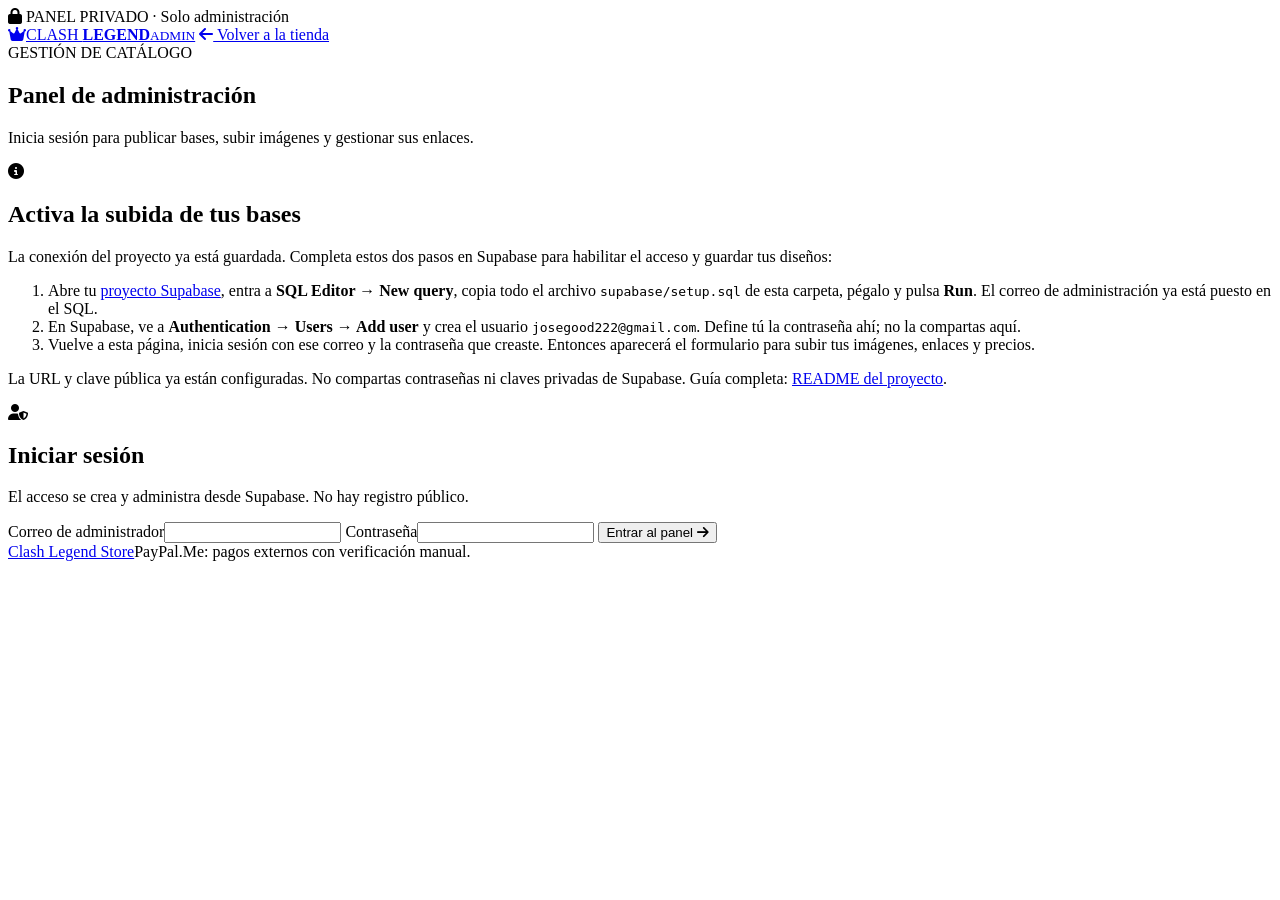
==== admin.html @ 173704cb "Publish Clash Legend Store base files" ====
<!doctype html>
<html lang="es">
<head>
  <meta charset="utf-8">
  <meta name="viewport" content="width=device-width, initial-scale=1">
  <meta name="theme-color" content="#07111f">
  <title>Administración | Clash Legend Store</title>
  <link rel="preconnect" href="https://fonts.googleapis.com">
  <link rel="preconnect" href="https://fonts.gstatic.com" crossorigin>
  <link href="https://fonts.googleapis.com/css2?family=Barlow+Condensed:wght@500;600;700;800;900&family=Inter:wght@400;500;600;700;800&display=swap" rel="stylesheet">
  <link rel="stylesheet" href="assets/css/style.css">
  <link rel="stylesheet" href="assets/css/responsive.css">
  <link rel="stylesheet" href="assets/css/admin.css">
  <link rel="stylesheet" href="https://cdnjs.cloudflare.com/ajax/libs/font-awesome/6.7.2/css/all.min.css">
  <script type="module" src="assets/js/admin.js"></script>
</head>
<body>
  <div class="announcement"><i class="fa-solid fa-lock" aria-hidden="true"></i> PANEL PRIVADO · Solo administración</div>
  <header class="site-header admin-header">
    <a class="brand" href="index.html"><span class="brand-mark"><i class="fa-solid fa-crown" aria-hidden="true"></i></span><span class="brand-name">CLASH <b>LEGEND</b><small>ADMIN</small></span></a>
    <a class="text-link" href="index.html"><i class="fa-solid fa-arrow-left" aria-hidden="true"></i> Volver a la tienda</a>
  </header>
  <main class="admin-main">
    <section class="admin-intro">
      <span class="eyebrow">GESTIÓN DE CATÁLOGO</span>
      <h1>Panel de <span>administración</span></h1>
      <p>Inicia sesión para publicar bases, subir imágenes y gestionar sus enlaces.</p>
    </section>
    <div class="admin-notice" id="admin-notice" role="status" hidden></div>
    <section class="setup-help panel-card" id="setup-help">
      <div class="panel-title"><i class="fa-solid fa-circle-info" aria-hidden="true"></i><div><h2>Activa la subida de tus bases</h2><p>La conexión del proyecto ya está guardada. Completa estos dos pasos en Supabase para habilitar el acceso y guardar tus diseños:</p></div></div>
      <ol>
        <li>Abre tu <a href="https://supabase.com/dashboard/project/obhdjbpnrzzxtiqfbwne" target="_blank" rel="noopener noreferrer">proyecto Supabase</a>, entra a <strong>SQL Editor → New query</strong>, copia todo el archivo <code>supabase/setup.sql</code> de esta carpeta, pégalo y pulsa <strong>Run</strong>. El correo de administración ya está puesto en el SQL.</li>
        <li>En Supabase, ve a <strong>Authentication → Users → Add user</strong> y crea el usuario <code>josegood222@gmail.com</code>. Define tú la contraseña ahí; no la compartas aquí.</li>
        <li>Vuelve a esta página, inicia sesión con ese correo y la contraseña que creaste. Entonces aparecerá el formulario para subir tus imágenes, enlaces y precios.</li>
      </ol>
      <p class="field-help">La URL y clave pública ya están configuradas. No compartas contraseñas ni claves privadas de Supabase. Guía completa: <a href="README.md" target="_blank">README del proyecto</a>.</p>
    </section>
    <section class="admin-login panel-card" id="login-panel">
      <div class="panel-title"><i class="fa-solid fa-user-shield" aria-hidden="true"></i><div><h2>Iniciar sesión</h2><p>El acceso se crea y administra desde Supabase. No hay registro público.</p></div></div>
      <form id="login-form" class="admin-form login-form">
        <label>Correo de administrador<input name="email" type="email" autocomplete="username" required></label>
        <label>Contraseña<input name="password" type="password" autocomplete="current-password" required></label>
        <button class="button button-primary" type="submit">Entrar al panel <i class="fa-solid fa-arrow-right" aria-hidden="true"></i></button>
      </form>
    </section>
    <section class="admin-dashboard" id="dashboard" hidden>
      <div class="dashboard-heading">
        <div><span class="eyebrow">CATÁLOGO PRIVADO</span><h2>Tus bases</h2></div>
        <div class="dashboard-actions"><span class="admin-email" id="admin-email"></span><button class="button button-outline" id="sign-out" type="button">Cerrar sesión</button></div>
      </div>
      <div class="admin-layout">
        <form id="product-form" class="panel-card admin-form">
          <div class="panel-title"><i class="fa-solid fa-square-plus" aria-hidden="true"></i><div><h2 id="form-title">Agregar una base</h2><p>Las bases no se muestran hasta que marques “Publicada”.</p></div></div>
          <input type="hidden" name="id">
          <label>Nombre de la base<input name="name" maxlength="100" required></label>
          <div class="form-columns">
            <label>Nivel del Ayuntamiento<input name="townHall" maxlength="30" placeholder="TH 17" required></label>
            <label>Categoría<select name="category" required><option value="legend">Leyenda</option><option value="war">Guerra</option><option value="defense">Defensiva</option><option value="bundle">Paquete premium</option></select></label>
          </div>
          <label>Descripción<textarea name="description" rows="3" maxlength="400" required></textarea></label>
          <label class="check-label"><input name="isFree" type="checkbox"> Esta base es gratuita</label>
          <label>Precio (USD)<input name="price" type="number" min="0.01" max="9999" step="0.01" value="1.00" required></label>
          <label>Número de bases (opcional, para paquetes)<input name="bundleCount" type="number" min="0" max="100" step="1" value="0"></label>
          <label>Enlace del diseño de Clash of Clans<input name="designLink" type="url" placeholder="https://link.clashofclans.com/..." required></label>
          <p class="field-help">El enlace de una base gratuita se muestra al público. Los enlaces premium quedan privados; entrégalos solo tras verificar el pago en PayPal.</p>
          <label>Imagen de vista previa (JPG, PNG o WebP; máximo 5 MB)<input name="image" type="file" accept="image/jpeg,image/png,image/webp"></label>
          <label class="check-label"><input name="isPublished" type="checkbox" checked> Publicada en la tienda</label>
          <div class="form-actions"><button class="button button-primary" type="submit">Guardar base</button><button class="button button-outline" id="cancel-edit" type="button" hidden>Cancelar edición</button></div>
        </form>
        <section class="panel-card admin-products">
          <div class="panel-title"><i class="fa-solid fa-layer-group" aria-hidden="true"></i><div><h2>Elementos guardados</h2><p>Solo las bases publicadas aparecen en el catálogo público.</p></div></div>
          <div id="admin-product-list" class="admin-product-list"></div>
        </section>
      </div>
    </section>
  </main>
  <footer class="admin-footer"><a href="index.html">Clash Legend Store</a><span>PayPal.Me: pagos externos con verificación manual.</span></footer>
  <div class="toast" id="admin-toast" role="status" aria-live="polite"></div>
</body>
</html>
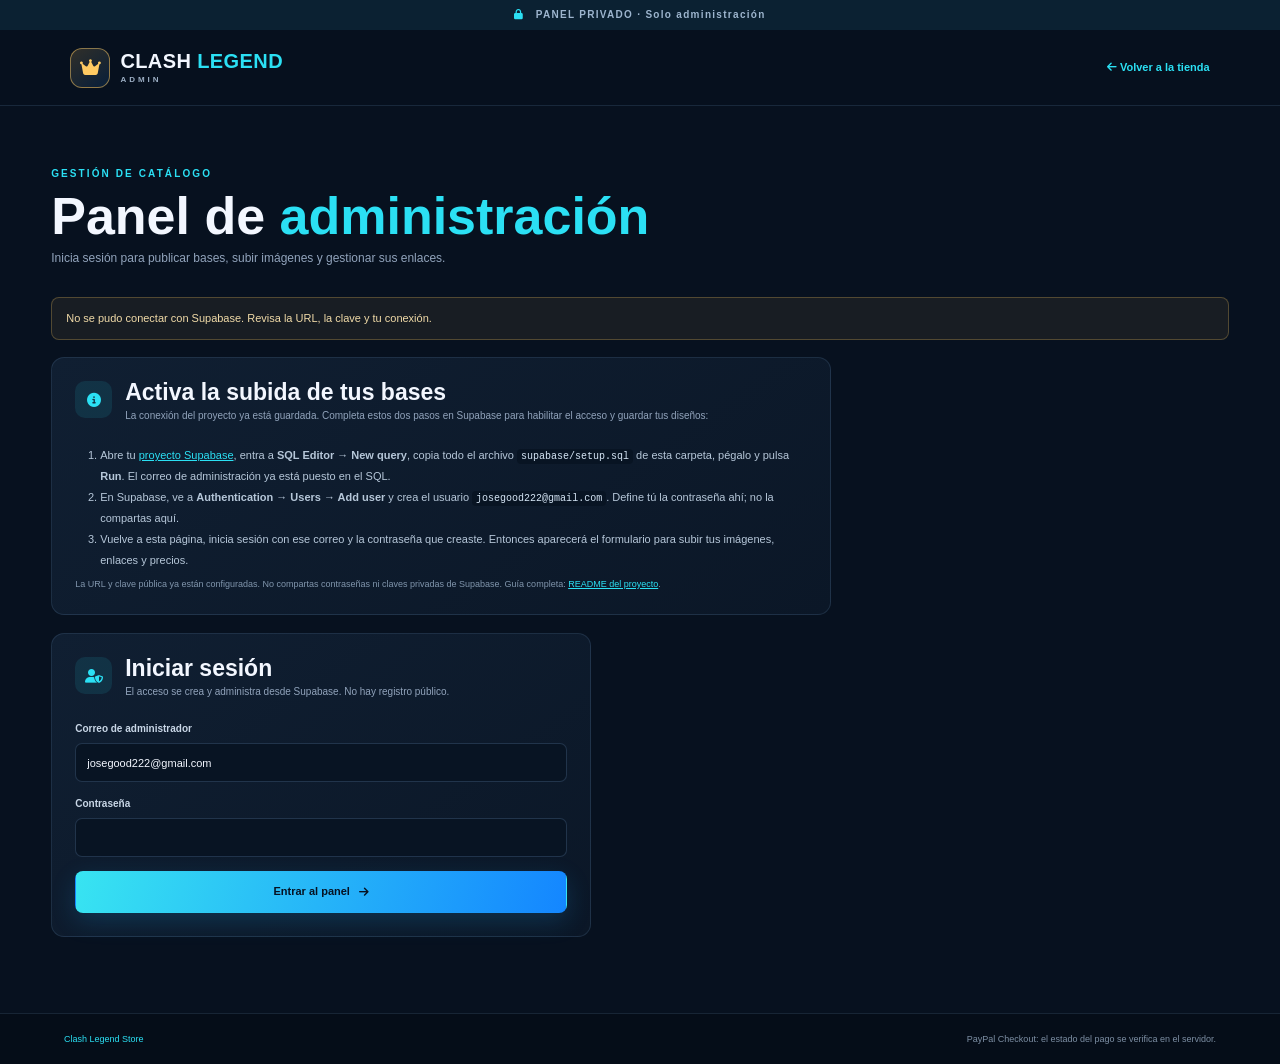
==== commit e137199b: "Add PayPal checkout options" ====
--- a/admin.html
+++ b/admin.html
@@ -75,7 +75,7 @@
       </div>
     </section>
   </main>
-  <footer class="admin-footer"><a href="index.html">Clash Legend Store</a><span>PayPal.Me: pagos externos con verificación manual.</span></footer>
+  <footer class="admin-footer"><a href="index.html">Clash Legend Store</a><span>PayPal Checkout: el estado del pago se verifica en el servidor.</span></footer>
   <div class="toast" id="admin-toast" role="status" aria-live="polite"></div>
 </body>
 </html>
--- a/assets/css/style.css
+++ b/assets/css/style.css
@@ -0,0 +1,134 @@
+:root {
+  color-scheme: dark;
+  --bg: #07111f;
+  --bg-soft: #0a1728;
+  --panel: #101f33;
+  --line: rgba(126, 171, 220, .15);
+  --blue: #178bff;
+  --cyan: #2be0f4;
+  --gold: #ffca62;
+  --text: #f3f7ff;
+  --muted: #91a3bb;
+  --font-body: "Inter", sans-serif;
+  --font-display: "Barlow Condensed", sans-serif;
+}
+
+* { box-sizing: border-box; }
+html { scroll-behavior: smooth; scroll-padding-top: 94px; }
+body { margin: 0; background: var(--bg); color: var(--text); font-family: var(--font-body); font-size: 14px; line-height: 1.6; }
+body.drawer-open { overflow: hidden; }
+a { color: inherit; text-decoration: none; }
+button, input { font: inherit; }
+button { color: inherit; }
+.announcement { padding: 7px 20px; background: #0b2132; color: #9db5ce; text-align: center; font-size: 10px; font-weight: 700; letter-spacing: 1.3px; }
+.announcement i { color: var(--cyan); margin-right: 7px; }
+.site-header { height: 76px; padding: 0 max(calc((100vw - 1180px) / 2), 5.5%); display: flex; align-items: center; justify-content: space-between; gap: 28px; background: rgba(7,17,31,.96); border-bottom: 1px solid var(--line); position: sticky; top: 0; z-index: 10; backdrop-filter: blur(16px); }
+.brand { display: inline-flex; align-items: center; gap: 10px; flex-shrink: 0; }
+.brand-mark { width: 40px; height: 40px; display: grid; place-items: center; color: var(--gold); border: 1px solid rgba(255,202,98,.5); border-radius: 12px; background: linear-gradient(145deg, rgba(255,202,98,.17), rgba(23,139,255,.12)); font-size: 18px; }
+.brand-name { position: relative; font-family: var(--font-display); font-size: 20px; line-height: .9; font-weight: 800; letter-spacing: .4px; }
+.brand-name b { color: var(--cyan); }
+.brand-name small { display: block; margin-top: 5px; color: #9caec4; font: 700 8px var(--font-body); letter-spacing: 3px; }
+.main-nav { display: flex; align-items: center; gap: 25px; }
+.main-nav a { color: #b7c4d5; font-size: 12px; font-weight: 600; transition: color .2s; white-space: nowrap; }
+.main-nav a:hover, .footer-column a:hover { color: var(--cyan); }
+.header-actions { display: flex; align-items: center; gap: 13px; }
+.search-box { width: 190px; height: 38px; border: 1px solid var(--line); border-radius: 9px; display: flex; align-items: center; gap: 9px; padding: 0 11px; color: #8094ae; background: rgba(255,255,255,.025); }
+.search-box input { width: 100%; min-width: 0; border: 0; outline: 0; color: var(--text); background: transparent; font-size: 11px; }
+.search-box input::placeholder { color: #8094ae; }
+.icon-button { width: 37px; height: 37px; border: 1px solid var(--line); border-radius: 9px; background: transparent; color: #c4d2e4; cursor: pointer; }
+.cart-trigger { height: 38px; padding: 0 10px; border: 1px solid rgba(43,224,244,.33); border-radius: 9px; background: rgba(43,224,244,.08); color: #d9faff; display: flex; align-items: center; gap: 8px; cursor: pointer; font-size: 11px; font-weight: 700; }
+.cart-count { min-width: 18px; height: 18px; border-radius: 20px; display: inline-grid; place-items: center; background: var(--cyan); color: #07111f; font-size: 10px; }
+.menu-toggle { display: none; }
+
+.hero { min-height: 525px; position: relative; overflow: hidden; padding: 73px max(calc((100vw - 1180px) / 2), 8%) 70px; display: flex; align-items: center; background: radial-gradient(ellipse at 76% 51%, rgba(10,93,156,.26), transparent 42%), linear-gradient(110deg,#07111f 19%,#0a1a2c 68%,#07111f); }
+.hero::before { content: ""; position: absolute; inset: 0; background: linear-gradient(90deg,rgba(7,17,31,.15),transparent 70%), radial-gradient(ellipse at 70% 100%,rgba(16,133,207,.14),transparent 50%); }
+.hero-grid { position: absolute; inset: 0; opacity: .14; background-image: linear-gradient(rgba(103,175,231,.12) 1px,transparent 1px),linear-gradient(90deg,rgba(103,175,231,.12) 1px,transparent 1px); background-size: 42px 42px; mask-image: linear-gradient(90deg,transparent,black); }
+.hero-content { position: relative; z-index: 2; max-width: 515px; }
+.eyebrow { display: inline-flex; align-items: center; gap: 8px; color: var(--cyan); font-size: 10px; letter-spacing: 2.1px; font-weight: 800; }
+.eyebrow > span, .pulse { width: 7px; height: 7px; display: inline-block; border-radius: 50%; background: var(--cyan); box-shadow: 0 0 12px var(--cyan); }
+h1, h2, h3, p { margin-top: 0; }
+.hero h1 { margin: 13px 0 5px; font: 900 clamp(50px,7vw,78px)/.88 var(--font-display); letter-spacing: 1.3px; }
+.hero h1 span { color: var(--cyan); text-shadow: 0 0 30px rgba(43,224,244,.28); }
+.hero-subtitle { margin: 14px 0 7px; font-size: 17px; font-weight: 700; color: #e5eef9; }
+.hero-copy { margin-bottom: 22px; color: var(--muted); font-size: 13px; line-height: 1.9; }
+.hero-actions { display: flex; gap: 11px; }
+.button { min-height: 42px; border-radius: 8px; border: 1px solid transparent; padding: 0 17px; display: inline-flex; justify-content: center; align-items: center; gap: 9px; cursor: pointer; font-size: 11px; font-weight: 800; transition: transform .2s, box-shadow .2s, background .2s; }
+.button:hover:not(:disabled) { transform: translateY(-2px); }
+.button-primary { color: #061222; background: linear-gradient(105deg,#38e4f1,#1486ff); box-shadow: 0 8px 25px rgba(24,155,230,.2); }
+.button-primary:hover:not(:disabled) { box-shadow: 0 10px 28px rgba(24,155,230,.38); }
+.button-outline { color: #d4e7f8; background: rgba(10,25,42,.65); border-color: rgba(120,176,222,.33); }
+.button-outline:hover { border-color: var(--cyan); }
+.hero-proof { margin-top: 22px; color: #8095ad; font-size: 10px; }
+.hero-proof i { color: var(--gold); margin-right: 5px; }
+.hero-art { position: absolute; width: min(49vw,590px); height: 425px; right: max(calc((100vw - 1200px) / 2),4%); top: 50%; transform: translateY(-50%); overflow: hidden; border-radius: 50%; background: radial-gradient(ellipse at 51% 52%,rgba(58,163,222,.24),rgba(10,40,66,.14) 43%,transparent 68%); }
+.hero-art::before { content: ""; width: 290px; height: 290px; position: absolute; left: 50%; top: 58%; transform: translate(-50%,-50%); border-radius: 50%; background: radial-gradient(circle at 38% 32%,#648f72 0 4%,#315c53 5% 25%,#1a3d43 47%,#102638 72%); box-shadow: 0 0 70px rgba(43,224,244,.2), inset 0 0 30px rgba(43,224,244,.18); border: 1px solid rgba(71,211,226,.24); }
+.hero-art::after { content: ""; position: absolute; inset: 49% 18% 5%; border-radius: 50%; background: repeating-conic-gradient(from 4deg,rgba(120,192,212,.5) 0 1deg,transparent 1deg 30deg); mask: radial-gradient(transparent 61%,black 62% 64%,transparent 65%); }
+.hero-orbit { position: absolute; left: 50%; top: 58%; width: 390px; height: 390px; transform: translate(-50%,-50%); border: 1px solid rgba(72,202,235,.23); border-radius: 50%; }
+.orbit-two { width: 470px; height: 270px; transform: translate(-50%,-50%) rotate(-25deg); border-color: rgba(255,202,98,.2); }
+.hero-moon { position: absolute; width: 65px; height: 65px; border-radius: 50%; top: 13%; right: 23%; background: #d4b875; box-shadow: 0 0 45px rgba(255,212,127,.3); opacity: .84; }
+.hero-castle,.hero-tower { z-index: 1; position: absolute; display: grid; place-items: center; color: #e9c878; filter: drop-shadow(0 0 12px rgba(255,199,95,.6)); }
+.hero-castle { top: 38%; left: 41%; width: 110px; height: 120px; border-radius: 46% 46% 23% 23%; background: linear-gradient(140deg,#687d78,#263e4d 62%,#152a3a); border: 1px solid rgba(255,223,139,.52); font-size: 53px; }
+.hero-tower { width: 63px; height: 82px; top: 50%; font-size: 32px; border-radius: 45% 45% 9px 9px; background: linear-gradient(145deg,#68858a,#253d4d); border: 1px solid rgba(140,218,218,.5); }
+.tower-one { left: 23%; }.tower-two { right: 21%; top: 44%; }
+.hero-village-label { position: absolute; z-index: 2; bottom: 10%; left: 50%; transform: translateX(-50%); padding: 8px 12px; border-radius: 7px; background: rgba(5,17,29,.88); border: 1px solid rgba(43,224,244,.25); color: #c8d8e8; white-space: nowrap; font-size: 9px; font-weight: 700; letter-spacing: .8px; }
+.hero-village-label b { color: var(--gold); margin-left: 9px; }.pulse { width: 6px; height: 6px; margin-right: 5px; }
+.spark { position: absolute; color: var(--gold); text-shadow: 0 0 13px var(--gold); }.spark-one { top: 22%; left: 29%; font-size: 23px; }.spark-two { top: 31%; right: 12%; font-size: 27px; color: var(--cyan); }.spark-three { bottom: 22%; left: 15%; font-size: 17px; }
+.scroll-cue { position: absolute; bottom: 19px; left: 50%; transform: translateX(-50%); color: #71859d; font-size: 8px; letter-spacing: 1.8px; display: flex; align-items: center; gap: 8px; }
+.scroll-cue span { width: 22px; height: 1px; background: var(--cyan); }
+
+.section { max-width: 1180px; padding: 78px 20px; margin: 0 auto; }
+.categories-section { padding-bottom: 56px; }
+.section-heading { margin-bottom: 27px; display: flex; align-items: end; justify-content: space-between; gap: 24px; }
+.section-heading h2,.free-callout h2 { margin: 7px 0 0; font: 800 34px/.98 var(--font-display); letter-spacing: .3px; }
+.section-heading h2 span,.free-callout h2 span { color: var(--cyan); }
+.section-heading > p { color: var(--muted); margin: 0 0 4px; font-size: 12px; }
+.category-grid { display: grid; grid-template-columns: repeat(5,1fr); gap: 13px; }
+.category-card { min-height: 177px; padding: 18px 16px; position: relative; border-radius: 12px; text-align: left; background: linear-gradient(150deg,#101f32,#0b1727); border: 1px solid var(--line); cursor: pointer; transition: transform .22s,border-color .22s,box-shadow .22s; }
+.category-card:hover { transform: translateY(-5px); border-color: rgba(43,224,244,.48); box-shadow: 0 12px 30px rgba(0,0,0,.2); }
+.category-icon { display: grid; place-items: center; width: 37px; height: 37px; margin-bottom: 14px; border-radius: 10px; color: #53c9ff; background: rgba(23,139,255,.13); }
+.category-gold .category-icon { color: var(--gold); background: rgba(255,202,98,.11); }.category-cyan .category-icon { color: var(--cyan); background: rgba(43,224,244,.1); }.category-green .category-icon { color: #5de6a0; background: rgba(93,230,160,.1); }.category-purple .category-icon { color: #c78cff; background: rgba(199,140,255,.12); }
+.category-title { display: block; font-size: 12px; font-weight: 800; }
+.category-description { display: block; max-width: 175px; margin-top: 6px; color: var(--muted); font-size: 10px; line-height: 1.65; }
+.category-arrow { position: absolute; right: 14px; bottom: 16px; color: #72869c; font-size: 11px; }
+.products-section { padding-top: 56px; }
+.products-heading { margin-bottom: 20px; }
+.text-link { color: var(--cyan); font-size: 11px; font-weight: 700; }.text-link i { margin-left: 5px; }
+.filter-row { display: flex; flex-wrap: wrap; gap: 8px; margin-bottom: 22px; }
+.filter-chip { padding: 8px 14px; border: 1px solid var(--line); border-radius: 30px; color: #a5b5c9; background: #0b1726; font-size: 10px; cursor: pointer; transition: .2s; }
+.filter-chip:hover,.filter-chip.active { color: #061222; background: var(--cyan); border-color: var(--cyan); font-weight: 800; }
+.product-grid { display: grid; grid-template-columns: repeat(3,minmax(0,1fr)); gap: 17px; }
+.product-card { overflow: hidden; border: 1px solid var(--line); background: #0d1a2a; border-radius: 13px; transition: transform .22s,border-color .22s,box-shadow .22s; }
+.product-card:hover { transform: translateY(-4px); border-color: rgba(43,224,244,.45); box-shadow: 0 16px 40px rgba(0,0,0,.22); }
+.product-art { height: 190px; position: relative; overflow: hidden; display: grid; place-items: center; background: radial-gradient(ellipse at 50% 64%,rgba(54,132,110,.75),transparent 47%),linear-gradient(140deg,#152f41,#102334 63%,#0b1928); }
+.product-art::before { content:""; position:absolute; width:170px; height:170px; top:31px; left:50%; transform:translateX(-50%); border-radius:50%; border:1px solid rgba(120,215,210,.24); box-shadow:0 0 0 16px rgba(47,174,175,.04),0 0 0 34px rgba(47,174,175,.035); }
+.art-grid { position:absolute; inset:0; opacity:.22; background-image:linear-gradient(rgba(116,195,217,.2) 1px,transparent 1px),linear-gradient(90deg,rgba(116,195,217,.2) 1px,transparent 1px); background-size:23px 23px; mask-image:radial-gradient(ellipse,black,transparent 74%); }
+.art-war { background:radial-gradient(ellipse at 50% 65%,rgba(186,89,56,.58),transparent 50%),linear-gradient(140deg,#352a35,#192437 63%,#101926); }.art-defense { background:radial-gradient(ellipse at 50% 65%,rgba(62,134,185,.68),transparent 51%),linear-gradient(140deg,#182e48,#102334 63%,#0b1928); }.art-forest { background:radial-gradient(ellipse at 50% 65%,rgba(68,160,105,.72),transparent 50%),linear-gradient(140deg,#163a38,#102b30 63%,#0b1928); }.art-ice { background:radial-gradient(ellipse at 50% 65%,rgba(81,175,204,.72),transparent 50%),linear-gradient(140deg,#1e3951,#102b3a 63%,#0b1928); }.art-bundle { background:radial-gradient(ellipse at 50% 65%,rgba(159,100,217,.62),transparent 50%),linear-gradient(140deg,#292b50,#14263b 63%,#0b1928); }
+.townhall-badge,.product-badge { position:absolute; z-index:2; top:12px; padding:5px 8px; border-radius:5px; font-size:9px; font-weight:800; letter-spacing:.4px; }
+.townhall-badge { left:12px; color:#e9f7ff; border:1px solid rgba(135,193,230,.28); background:rgba(5,16,28,.76); }
+.product-badge { right:12px; color:#061222; background:var(--gold); }.badge-free { color:#061c12; background:#68e6a1; }.badge-premium { color:#2d2007; background:var(--gold); }
+.mini-village { position:relative; z-index:1; width:140px; height:130px; display:grid; place-items:center; border-radius:50%; border:1px dashed rgba(168,232,217,.54); background:radial-gradient(circle,rgba(133,179,126,.56) 0 35%,rgba(41,108,94,.55) 36% 61%,transparent 62%); color:#ffda86; font-size:34px; filter:drop-shadow(0 3px 10px rgba(0,0,0,.55)); }
+.mini-wall { position:absolute; width:96px; height:79px; border:2px solid rgba(206,203,162,.72); transform:rotate(45deg); }.wall-two { width:65px; height:54px; border-color:rgba(232,196,102,.75); }
+.mini-tower { width:12px; height:19px; position:absolute; top:18px; border-radius:4px 4px 0 0; background:#9ea69a; border:1px solid #e0d7ab; }.tower-left { left:25px; }.tower-right { right:25px; top:auto; bottom:19px; }
+.art-caption { position:absolute; bottom:10px; left:12px; color:#b1c6d4; font-size:8px; letter-spacing:1px; }.art-caption i { color:var(--cyan); margin-right:4px; }
+.product-info { padding:16px; }.product-category { color:var(--cyan); font-size:9px; font-weight:800; text-transform:uppercase; letter-spacing:1.1px; }
+.product-info h3 { margin:5px 0 6px; font:700 21px/1.1 var(--font-display); }.product-info > p { min-height:36px; margin-bottom:12px; color:var(--muted); font-size:10px; line-height:1.7; }
+.bundle-detail { padding:8px 9px; margin-bottom:12px; color:#cab7e7; background:rgba(169,117,220,.08); border:1px solid rgba(169,117,220,.16); border-radius:7px; font-size:9px; }.bundle-detail i { margin-right:5px; }
+.product-bottom { display:flex; justify-content:space-between; align-items:center; padding-top:12px; border-top:1px solid var(--line); }.product-price { font-size:18px; font-weight:800; }.product-price small { color:var(--muted); font-size:9px; font-weight:600; }
+.button-small { min-height:33px; padding:0 11px; font-size:9px; }.button-small:disabled { color:#7f91a5; border-color:rgba(132,154,179,.16); background:#152337; cursor:not-allowed; }
+.no-results { grid-column:1/-1; padding:42px 15px; text-align:center; color:var(--muted); border:1px dashed var(--line); border-radius:12px; }.no-results i { color:var(--cyan); font-size:24px; }.no-results h3 { margin:12px 0 2px; color:var(--text); }
+
+.free-callout { max-width:1140px; min-height:190px; padding:32px 40px; margin:18px auto 75px; display:flex; align-items:center; gap:22px; border:1px solid rgba(43,224,244,.22); border-radius:15px; background:radial-gradient(ellipse at 13% 50%,rgba(25,135,173,.18),transparent 37%),linear-gradient(110deg,#0c2032,#10192c); }
+.free-icon { width:62px; height:62px; flex-shrink:0; display:grid; place-items:center; color:#72edb1; background:rgba(93,230,160,.1); border:1px solid rgba(93,230,160,.25); border-radius:17px; font-size:24px; }
+.free-callout > div:nth-child(2) { flex:1; }.free-callout h2 { font-size:30px; }.free-callout p { max-width:540px; margin:9px 0 0; color:var(--muted); font-size:11px; }
+.trust-section { padding-top:0; padding-bottom:75px; }.trust-section .section-heading { margin-bottom:22px; }
+.trust-grid { display:grid; grid-template-columns:repeat(3,1fr); gap:15px; }.trust-grid article { padding:22px; border:1px solid var(--line); border-radius:12px; background:linear-gradient(140deg,#0e1d2e,#0a1625); }.trust-grid article > i { color:var(--cyan); font-size:19px; }.trust-grid h3 { margin:12px 0 5px; font-size:13px; }.trust-grid p { margin:0; color:var(--muted); font-size:10px; }
+.site-footer { padding:48px max(calc((100vw - 1180px) / 2),5.5%) 20px; border-top:1px solid var(--line); background:#050d18; }
+.footer-main { display:grid; grid-template-columns:2fr 1fr 1fr 1.3fr; gap:38px; padding-bottom:34px; }.footer-brand p { max-width:310px; margin:14px 0; color:var(--muted); font-size:10px; line-height:1.8; }.social-links { display:flex; gap:8px; }.social-links a { width:30px; height:30px; display:grid; place-items:center; border:1px solid var(--line); border-radius:8px; color:#a7bad0; }.social-links a:hover { color:var(--cyan); border-color:var(--cyan); }
+.footer-column { display:flex; flex-direction:column; align-items:flex-start; gap:8px; }.footer-column h3 { margin:1px 0 6px; font-size:11px; }.footer-column a,.footer-column span { color:var(--muted); font-size:10px; }.footer-bottom { display:flex; justify-content:space-between; padding:16px 0; border-top:1px solid var(--line); color:#73859b; font-size:9px; }.footer-bottom a { color:#a3b4c7; }.legal-note { max-width:850px; margin:5px 0 0; color:#63748a; font-size:9px; }
+
+.drawer-backdrop { position:fixed; inset:0; z-index:19; background:rgba(0,0,0,.6); backdrop-filter:blur(3px); }.cart-drawer { width:min(420px,100%); position:fixed; z-index:20; top:0; right:0; bottom:0; padding:24px; display:flex; flex-direction:column; background:#0b1727; border-left:1px solid rgba(43,224,244,.2); transform:translateX(105%); transition:transform .28s ease; }.cart-drawer.open { transform:translateX(0); }
+.drawer-header { display:flex; align-items:center; justify-content:space-between; padding-bottom:17px; border-bottom:1px solid var(--line); }.drawer-header h2 { margin:5px 0 0; font:800 27px var(--font-display); }.drawer-header h2 span { color:var(--cyan); font-size:15px; }.drawer-close { font-size:18px; }.cart-items { flex:1; overflow:auto; }.cart-item { display:grid; grid-template-columns:64px 1fr 24px; gap:12px; padding:16px 0; border-bottom:1px solid var(--line); }.cart-item-art { width:64px; height:64px; display:grid; place-items:center; border-radius:9px; background:radial-gradient(circle,rgba(75,168,155,.6),#17283b); color:var(--gold); font-size:21px; }.cart-item-art.art-war { background:radial-gradient(circle,rgba(186,89,56,.58),#20283a); }.cart-item-art.art-defense,.cart-item-art.art-ice { background:radial-gradient(circle,rgba(62,134,185,.65),#17283b); }.cart-item-art.art-bundle { background:radial-gradient(circle,rgba(159,100,217,.58),#20253c); }
+.cart-item-details h3 { margin:0; font-size:11px; }.cart-item-details > span { color:var(--muted); font-size:9px; }.cart-item-details > strong { display:block; margin-top:4px; color:var(--cyan); font-size:11px; }.quantity-control { display:flex; align-items:center; gap:10px; margin-top:7px; color:#cfdbeb; font-size:10px; }.quantity-control button { width:21px; height:21px; border:1px solid var(--line); border-radius:5px; color:var(--cyan); background:transparent; cursor:pointer; }.remove-item { align-self:start; border:0; color:#899bb0; background:transparent; cursor:pointer; }.remove-item:hover { color:#ff7777; }
+.cart-empty { padding:55px 15px; text-align:center; color:var(--muted); }.cart-empty[hidden],.cart-summary[hidden] { display:none; }.cart-empty > i { color:var(--cyan); font-size:30px; }.cart-empty h3 { margin:13px 0 3px; color:var(--text); font-size:15px; }.cart-empty p { font-size:10px; }.cart-summary { padding-top:17px; border-top:1px solid var(--line); }.summary-line { display:flex; justify-content:space-between; color:#a6b7ca; font-size:11px; }.summary-total { margin:8px 0 13px; color:var(--text); font-size:14px; }.summary-total strong { font-size:19px; }.summary-total small { color:var(--muted); font-size:9px; }.cart-summary > p { margin-bottom:12px; color:#879ab0; font-size:9px; }.checkout-button { width:100%; }
+.toast { position:fixed; z-index:30; bottom:24px; left:50%; max-width:calc(100% - 32px); padding:11px 17px; transform:translate(-50%,20px); opacity:0; pointer-events:none; border:1px solid rgba(43,224,244,.3); border-radius:9px; background:#102239; color:#e9f6ff; box-shadow:0 12px 35px rgba(0,0,0,.35); font-size:11px; text-align:center; transition:opacity .2s,transform .2s; }.toast.visible { transform:translate(-50%,0); opacity:1; }
+@media (prefers-reduced-motion: reduce) { *,*::before,*::after { scroll-behavior:auto !important; transition-duration:.01ms !important; animation-duration:.01ms !important; } }
--- a/assets/css/responsive.css
+++ b/assets/css/responsive.css
@@ -0,0 +1,54 @@
+@media (max-width: 1120px) {
+  .site-header { gap:16px; padding-right:4%; padding-left:4%; }
+  .main-nav { gap:15px; }
+  .main-nav a { font-size:11px; }
+  .search-box { width:150px; }
+  .hero { padding-left:7%; }
+  .hero-art { right:2%; width:50vw; }
+  .section { padding-right:4%; padding-left:4%; }
+  .free-callout { margin-right:4%; margin-left:4%; }
+}
+@media (max-width: 850px) {
+  .site-header { height:68px; justify-content:flex-start; }
+  .menu-toggle { display:block; order:3; margin-left:auto; }
+  .header-actions { margin-left:auto; }
+  .admin-entry { padding:0 9px; }
+  .main-nav { display:none; position:absolute; top:67px; left:0; right:0; padding:17px 5%; flex-direction:column; align-items:flex-start; gap:14px; background:#091524; border-bottom:1px solid var(--line); }
+  .main-nav.nav-open { display:flex; }
+  .main-nav a { font-size:13px; }
+  .hero-art { opacity:.57; right:-12%; width:56vw; }
+  .hero-content { max-width:470px; }
+  .category-grid { grid-template-columns:repeat(3,1fr); }
+  .product-grid { grid-template-columns:repeat(2,minmax(0,1fr)); }
+  .free-callout { padding:25px; }
+  .footer-main { grid-template-columns:1.5fr 1fr 1fr; gap:25px; }.footer-brand { grid-column:1/-1; }
+}
+@media (max-width: 600px) {
+  html { scroll-padding-top:76px; }
+  .announcement { padding:6px 10px; font-size:8px; letter-spacing:.8px; }
+  .site-header { height:63px; padding:0 14px; gap:10px; }
+  .brand { gap:7px; }.brand-mark { width:34px; height:34px; font-size:15px; }.brand-name { font-size:17px; }
+  .main-nav { top:62px; }
+  .header-actions { gap:7px; }
+  .admin-entry { height:34px; gap:5px; padding:0 7px; font-size:9px; }
+  .search-box { width:37px; height:37px; justify-content:center; padding:0; border:0; background:transparent; }.search-box input { position:absolute; width:1px; height:1px; opacity:0; pointer-events:none; }
+  .search-box:focus-within { position:absolute; z-index:3; left:10px; right:94px; width:auto; padding:0 12px; justify-content:flex-start; border:1px solid var(--cyan); background:#0b1727; }.search-box:focus-within input { position:static; width:100%; height:auto; opacity:1; pointer-events:auto; }
+  .account-button { display:none; }.cart-trigger { width:37px; padding:0; justify-content:center; }.cart-label { display:none; }.menu-toggle { width:35px; height:35px; }
+  .hero { min-height:630px; align-items:flex-start; padding:61px 22px 48px; }
+  .hero h1 { font-size:58px; }.hero-subtitle { font-size:15px; }.hero-copy { font-size:12px; }
+  .hero-art { top:auto; bottom:3px; right:-5%; width:100%; height:325px; transform:none; opacity:.75; }.hero-art::before { width:230px; height:230px; }.hero-orbit { width:330px; height:330px; }.orbit-two { width:380px; height:220px; }.hero-castle { width:87px; height:96px; font-size:42px; }.hero-tower { width:51px; height:67px; font-size:27px; }.hero-moon { width:47px; height:47px; }.hero-village-label { bottom:7%; }.scroll-cue { bottom:11px; font-size:7px; }
+  .section { padding:55px 17px; }.categories-section { padding-bottom:35px; }.products-section { padding-top:35px; }
+  .section-heading { align-items:flex-start; flex-direction:column; gap:8px; }.section-heading h2 { font-size:31px; }.section-heading > p { font-size:11px; }
+  .category-grid { grid-template-columns:repeat(2,minmax(0,1fr)); gap:9px; }.category-card { min-height:155px; padding:14px 12px; }.category-card:last-child { grid-column:1/-1; min-height:130px; }.category-icon { width:33px; height:33px; margin-bottom:10px; }.category-title { font-size:11px; }.category-description { font-size:9px; }
+  .products-heading { gap:12px; }.products-heading .text-link { align-self:flex-start; }.filter-row { gap:6px; }.filter-chip { padding:7px 11px; font-size:9px; }
+  .product-grid { grid-template-columns:1fr; gap:12px; }.product-art { height:185px; }.product-info { padding:14px; }.product-info > p { min-height:0; }
+  .free-callout { margin:0 15px 55px; padding:22px 18px; align-items:flex-start; flex-wrap:wrap; gap:14px; }.free-icon { width:48px; height:48px; border-radius:13px; font-size:19px; }.free-callout > div:nth-child(2) { min-width:calc(100% - 64px); }.free-callout h2 { font-size:25px; }.free-callout p { font-size:10px; }.free-callout .button { margin-left:62px; }
+  .trust-section { padding-top:0; padding-bottom:55px; }.trust-grid { grid-template-columns:1fr; gap:9px; }.trust-grid article { padding:17px; }
+  .site-footer { padding:38px 18px 17px; }.footer-main { grid-template-columns:1fr 1fr; gap:24px 16px; }.footer-brand { grid-column:1/-1; }.footer-column:last-child { grid-column:1/-1; }.footer-bottom { align-items:flex-start; gap:10px; flex-direction:column; }.legal-note { font-size:8px; }
+  .cart-drawer { padding:19px; }.toast { bottom:15px; }
+}
+@media (max-width: 370px) {
+  .admin-entry span { display:none; }
+  .admin-entry { width:34px; padding:0; }
+  .brand-name { font-size:15px; }
+}
--- a/assets/css/admin.css
+++ b/assets/css/admin.css
@@ -0,0 +1,48 @@
+.admin-header { position: relative; }
+.admin-main { width: min(1180px, 92%); min-height: 68vh; margin: 0 auto; padding: 55px 0 76px; }
+.admin-intro { margin-bottom: 28px; }
+.admin-intro h1 { margin: 7px 0; font: 800 clamp(36px,6vw,52px)/1 var(--font-display); }
+.admin-intro h1 span { color: var(--cyan); }
+.admin-intro p,.panel-title p { margin: 0; color: var(--muted); font-size: 12px; }
+.panel-card { padding: 23px; border: 1px solid var(--line); border-radius: 13px; background: linear-gradient(145deg,#101f32,#0b1727); }
+.admin-login { max-width: 540px; }
+.panel-title { display: flex; align-items: flex-start; gap: 13px; margin-bottom: 21px; }
+.panel-title > i { display: grid; place-items: center; width: 37px; height: 37px; flex: 0 0 37px; border-radius: 10px; color: var(--cyan); background: rgba(43,224,244,.1); }
+.panel-title h2,.dashboard-heading h2 { margin: 0 0 4px; font: 700 23px/1 var(--font-display); }
+.panel-title p { font-size: 10px; line-height: 1.6; }
+.admin-form { display: grid; gap: 14px; }
+.admin-form > label,.form-columns label { display: grid; gap: 6px; color: #c9d7e7; font-size: 10px; font-weight: 700; }
+.admin-form input:not([type="checkbox"]):not([type="file"]),.admin-form textarea,.admin-form select { width: 100%; min-height: 39px; padding: 9px 11px; border: 1px solid rgba(126,171,220,.21); border-radius: 7px; outline: none; background: #081423; color: var(--text); font: 500 11px var(--font-body); }
+.admin-form textarea { resize: vertical; }.admin-form input:focus,.admin-form textarea:focus,.admin-form select:focus { border-color: var(--cyan); }
+.admin-form input[type="file"] { width: 100%; padding: 8px; border: 1px dashed rgba(126,171,220,.25); border-radius: 7px; color: var(--muted); font-size: 10px; }
+.admin-form input[type="checkbox"] { accent-color: var(--cyan); }
+.check-label { display: flex !important; grid-template-columns: auto 1fr; align-items: center; justify-content: flex-start; gap: 9px !important; }
+.check-label input { margin: 0; }
+.form-columns { display: grid; grid-template-columns: 1fr 1fr; gap: 12px; }
+.field-help { margin: -8px 0 0; color: #8196ad; font-size: 9px; line-height: 1.6; }
+.form-actions { display: flex; flex-wrap: wrap; gap: 9px; }
+.admin-dashboard[hidden],.admin-login[hidden] { display: none; }
+.dashboard-heading { display: flex; align-items: center; justify-content: space-between; gap: 15px; margin-bottom: 20px; }
+.dashboard-heading h2 { margin-top: 6px; font-size: 30px; }
+.dashboard-actions { display: flex; align-items: center; gap: 12px; }.admin-email { color: var(--muted); font-size: 10px; }
+.admin-layout { display: grid; grid-template-columns: minmax(280px,.9fr) minmax(0,1.1fr); align-items: start; gap: 16px; }
+.admin-products { min-height: 250px; }
+.admin-product-list { display: grid; gap: 9px; }
+.admin-product-row { display: grid; grid-template-columns: 52px minmax(0,1fr) auto; align-items: center; gap: 11px; padding: 10px; border: 1px solid var(--line); border-radius: 9px; background: rgba(255,255,255,.018); }
+.admin-product-thumb { width: 52px; height: 52px; display: grid; place-items: center; overflow: hidden; border-radius: 7px; background: #162d43; color: var(--cyan); }
+.admin-product-thumb img { width: 100%; height: 100%; object-fit: cover; }
+.admin-product-meta { min-width: 0; }.admin-product-meta strong { display: block; overflow: hidden; color: var(--text); font-size: 11px; text-overflow: ellipsis; white-space: nowrap; }.admin-product-meta span { display: block; color: var(--muted); font-size: 9px; }
+.admin-product-actions { display: flex; flex-wrap: wrap; justify-content: flex-end; gap: 6px; }.admin-product-actions button { padding: 6px 8px; border: 1px solid var(--line); border-radius: 6px; background: transparent; color: #b8c9db; font-size: 9px; cursor: pointer; }.admin-product-actions button:hover { border-color: var(--cyan); color: var(--cyan); }.admin-product-actions button.delete:hover { border-color: #ff7777; color: #ff7777; }
+.admin-notice { margin-bottom: 17px; padding: 12px 14px; border: 1px solid rgba(255,202,98,.25); border-radius: 8px; background: rgba(255,202,98,.07); color: #f1dba8; font-size: 11px; }
+.admin-notice[hidden] { display:none; }
+.setup-help { max-width:780px; margin-bottom:18px; }.setup-help ol { margin:0 0 14px; padding-left:25px; color:#b6c7d9; font-size:11px; line-height:1.9; }.setup-help a { color:var(--cyan); text-decoration:underline; }.setup-help code { padding:2px 4px; border-radius:4px; color:#d6e6f6; background:#081423; font-size:10px; }
+.admin-footer { display:flex; justify-content:space-between; gap:12px; padding:18px 5%; border-top:1px solid var(--line); background:#050d18; color:#7d8fa4; font-size:9px; }.admin-footer a { color:var(--cyan); }
+.admin-entry { height:36px; display:inline-flex; align-items:center; justify-content:center; gap:7px; padding:0 11px; border:1px solid rgba(43,224,244,.3); border-radius:8px; color:#c9faff; background:rgba(43,224,244,.07); white-space:nowrap; font-size:10px; font-weight:800; }.admin-entry:hover { border-color:var(--cyan); color:var(--cyan); }
+.catalog-admin-help { display:flex; align-items:flex-start; gap:10px; margin:0 0 20px; padding:12px 14px; border:1px solid rgba(43,224,244,.17); border-radius:9px; background:rgba(43,224,244,.035); color:var(--muted); font-size:10px; line-height:1.7; }.catalog-admin-help > i { margin-top:3px; color:var(--cyan); }.catalog-admin-help a { color:var(--cyan); font-weight:700; text-decoration:underline; }
+.catalog-status { margin:0 0 14px; color:var(--muted); font-size:11px; }.catalog-status:empty { display:none; }
+.paypal-direct { display:block; margin-top:10px; color:#98b8d5; font-size:10px; text-align:center; text-decoration:underline; }
+.product-art.has-product-image::before { z-index:1; background:rgba(6,17,29,.2); }.product-image { position:absolute; z-index:0; inset:0; width:100%; height:100%; object-fit:cover; }.product-art.has-product-image .mini-village { opacity:.45; }
+@media (max-width: 850px) { .admin-layout { grid-template-columns:1fr; } }
+@media (max-width: 600px) {
+  .admin-main { width:calc(100% - 30px); padding:38px 0 54px; }.panel-card { padding:17px; }.dashboard-heading { align-items:flex-start; flex-direction:column; }.dashboard-actions { width:100%; justify-content:space-between; }.form-columns { grid-template-columns:1fr; }.admin-product-row { grid-template-columns:44px minmax(0,1fr); }.admin-product-thumb { width:44px; height:44px; }.admin-product-actions { grid-column:2; justify-content:flex-start; }.admin-footer { flex-direction:column; }
+}
